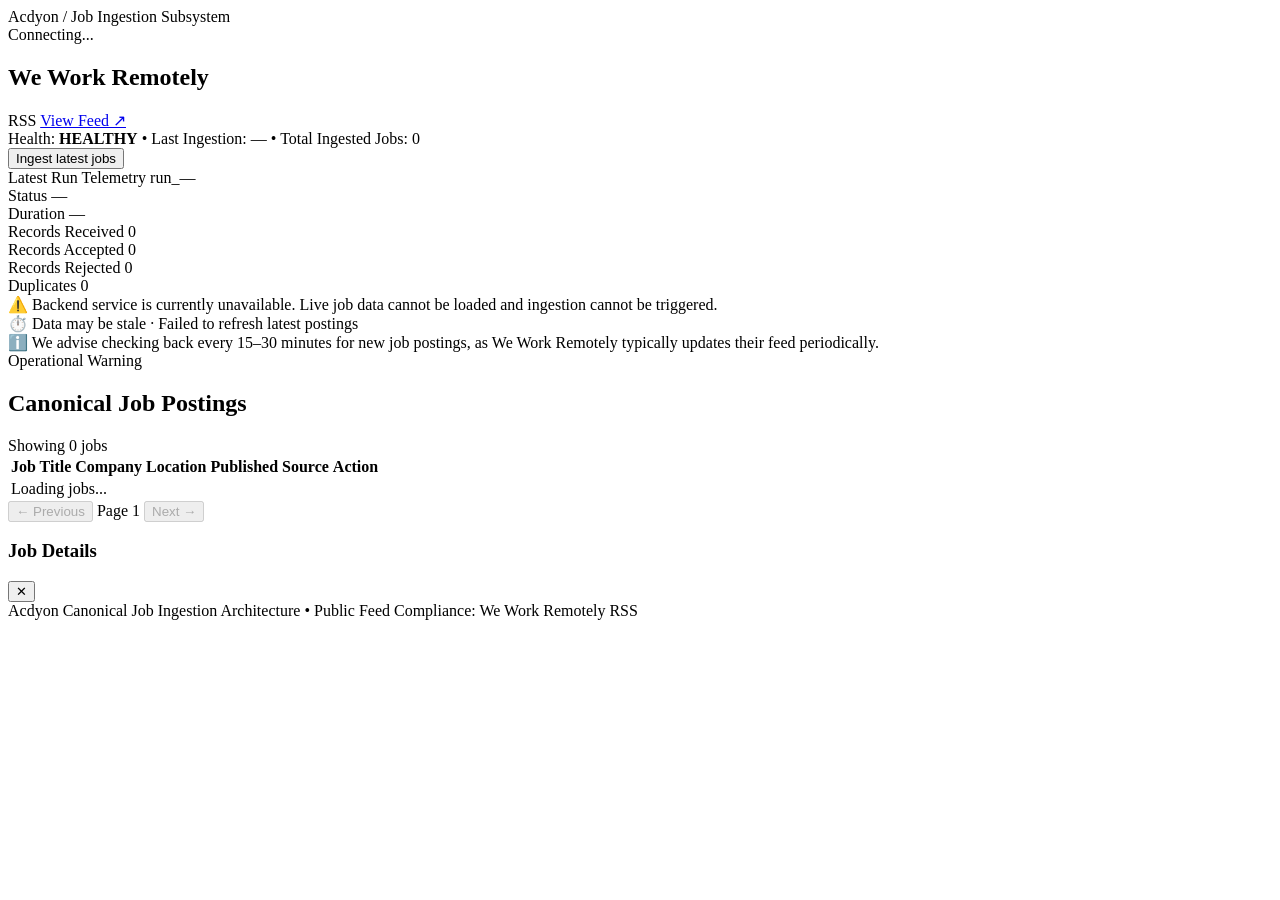
==== src/static/index.html @ c73f2a02 "Add job order randomization on identical sets and frequency advisory banner on 3+ requests/min" ====
<!DOCTYPE html>
<html lang="en">
<head>
  <meta charset="UTF-8">
  <meta name="viewport" content="width=device-width, initial-scale=1.0">
  <title>Acdyon / Job Ingestion Subsystem</title>
  <link rel="stylesheet" href="/styles.css">
  <script src="/config.js"></script>
</head>
<body>
  <div class="app-container">
    <!-- Header / Navigation -->
    <header class="app-header">
      <div class="brand">
        <span class="brand-name">Acdyon</span>
        <span class="brand-divider">/</span>
        <span class="brand-module">Job Ingestion Subsystem</span>
      </div>
      <div class="header-status">
        <span class="status-indicator" id="api-status-dot"></span>
        <span class="status-text" id="api-status-text">Connecting...</span>
      </div>
    </header>

    <main class="app-main">
      <!-- Operational Control & Source Health Panel -->
      <section class="control-panel">
        <div class="source-info">
          <div class="source-title-row">
            <h1 class="source-title">We Work Remotely</h1>
            <span class="source-type">RSS</span>
            <a href="https://weworkremotely.com/remote-jobs.rss" target="_blank" rel="noopener noreferrer" class="feed-link">
              View Feed ↗
            </a>
          </div>
          <div class="source-meta">
            <span class="meta-item">
              Health: <strong id="health-status-value" class="status-healthy">HEALTHY</strong>
            </span>
            <span class="meta-divider">•</span>
            <span class="meta-item">
              Last Ingestion: <span id="health-last-success">—</span>
            </span>
            <span class="meta-divider">•</span>
            <span class="meta-item">
              Total Ingested Jobs: <span id="health-total-jobs">0</span>
            </span>
          </div>
        </div>
        <div class="source-actions">
          <button id="btn-ingest" class="btn btn-primary" onclick="triggerIngestion()">
            Ingest latest jobs
          </button>
        </div>
      </section>

      <!-- Latest Run Telemetry -->
      <section class="telemetry-panel" id="telemetry-panel">
        <div class="telemetry-header">
          <span class="panel-label">Latest Run Telemetry</span>
          <span class="run-id-tag" id="telemetry-run-id">run_—</span>
        </div>
        <div class="telemetry-grid">
          <div class="telemetry-item">
            <span class="telemetry-label">Status</span>
            <span class="telemetry-value" id="telemetry-status">—</span>
          </div>
          <div class="telemetry-item">
            <span class="telemetry-label">Duration</span>
            <span class="telemetry-value" id="telemetry-duration">—</span>
          </div>
          <div class="telemetry-item">
            <span class="telemetry-label">Records Received</span>
            <span class="telemetry-value" id="telemetry-received">0</span>
          </div>
          <div class="telemetry-item">
            <span class="telemetry-label">Records Accepted</span>
            <span class="telemetry-value" id="telemetry-accepted">0</span>
          </div>
          <div class="telemetry-item">
            <span class="telemetry-label">Records Rejected</span>
            <span class="telemetry-value" id="telemetry-rejected">0</span>
          </div>
          <div class="telemetry-item">
            <span class="telemetry-label">Duplicates</span>
            <span class="telemetry-value" id="telemetry-duplicates">0</span>
          </div>
        </div>
      </section>

      <!-- Backend Unavailable Banner (Conditional) -->
      <section class="offline-banner hidden" id="offline-banner">
        <span>⚠️</span>
        <span id="offline-message">Backend service is currently unavailable. Live job data cannot be loaded and ingestion cannot be triggered.</span>
      </section>

      <!-- Stale Data Banner (Conditional) -->
      <section class="stale-banner hidden" id="stale-banner">
        <span>⏱️</span>
        <span id="stale-message">Data may be stale · Failed to refresh latest postings</span>
      </section>

      <!-- Rate Limit & Frequency Advisory Banner (Conditional) -->
      <section class="rate-limit-banner hidden" id="rate-limit-banner">
        <span>ℹ️</span>
        <span id="rate-limit-message">We advise checking back every 15–30 minutes for new job postings, as We Work Remotely typically updates their feed periodically.</span>
      </section>

      <!-- Error Diagnostics Banner (Conditional) -->
      <section class="error-banner hidden" id="error-banner">
        <span class="error-title">Operational Warning</span>
        <p class="error-message" id="error-message"></p>
      </section>

      <!-- Canonical Jobs Listing -->
      <section class="jobs-panel">
        <div class="jobs-panel-header">
          <h2 class="panel-heading">Canonical Job Postings</h2>
          <span class="jobs-count-tag" id="jobs-count-tag">Showing 0 jobs</span>
        </div>

        <div class="table-container">
          <table class="jobs-table">
            <thead>
              <tr>
                <th>Job Title</th>
                <th>Company</th>
                <th>Location</th>
                <th>Published</th>
                <th>Source</th>
                <th class="text-right">Action</th>
              </tr>
            </thead>
            <tbody id="jobs-tbody">
              <tr class="empty-row">
                <td colspan="6" class="text-muted text-center">Loading jobs...</td>
              </tr>
            </tbody>
          </table>
        </div>

        <!-- Pagination Controls -->
        <div class="pagination-bar">
          <button id="btn-prev" class="btn btn-secondary" onclick="prevPage()" disabled>← Previous</button>
          <span class="pagination-info" id="pagination-info">Page 1</span>
          <button id="btn-next" class="btn btn-secondary" onclick="nextPage()" disabled>Next →</button>
        </div>
      </section>
    </main>

    <!-- Detail Drawer Modal -->
    <div class="drawer-backdrop hidden" id="drawer-backdrop" onclick="closeDrawer()">
      <div class="drawer-panel" onclick="event.stopPropagation()">
        <div class="drawer-header">
          <h3 class="drawer-title" id="drawer-job-title">Job Details</h3>
          <button class="btn-close" onclick="closeDrawer()">✕</button>
        </div>
        <div class="drawer-body" id="drawer-body">
          <!-- Populated by JS -->
        </div>
      </div>
    </div>

    <!-- Footer -->
    <footer class="app-footer">
      <span>Acdyon Canonical Job Ingestion Architecture</span>
      <span class="footer-divider">•</span>
      <span>Public Feed Compliance: We Work Remotely RSS</span>
    </footer>
  </div>

  <script src="/app.js"></script>
</body>
</html>
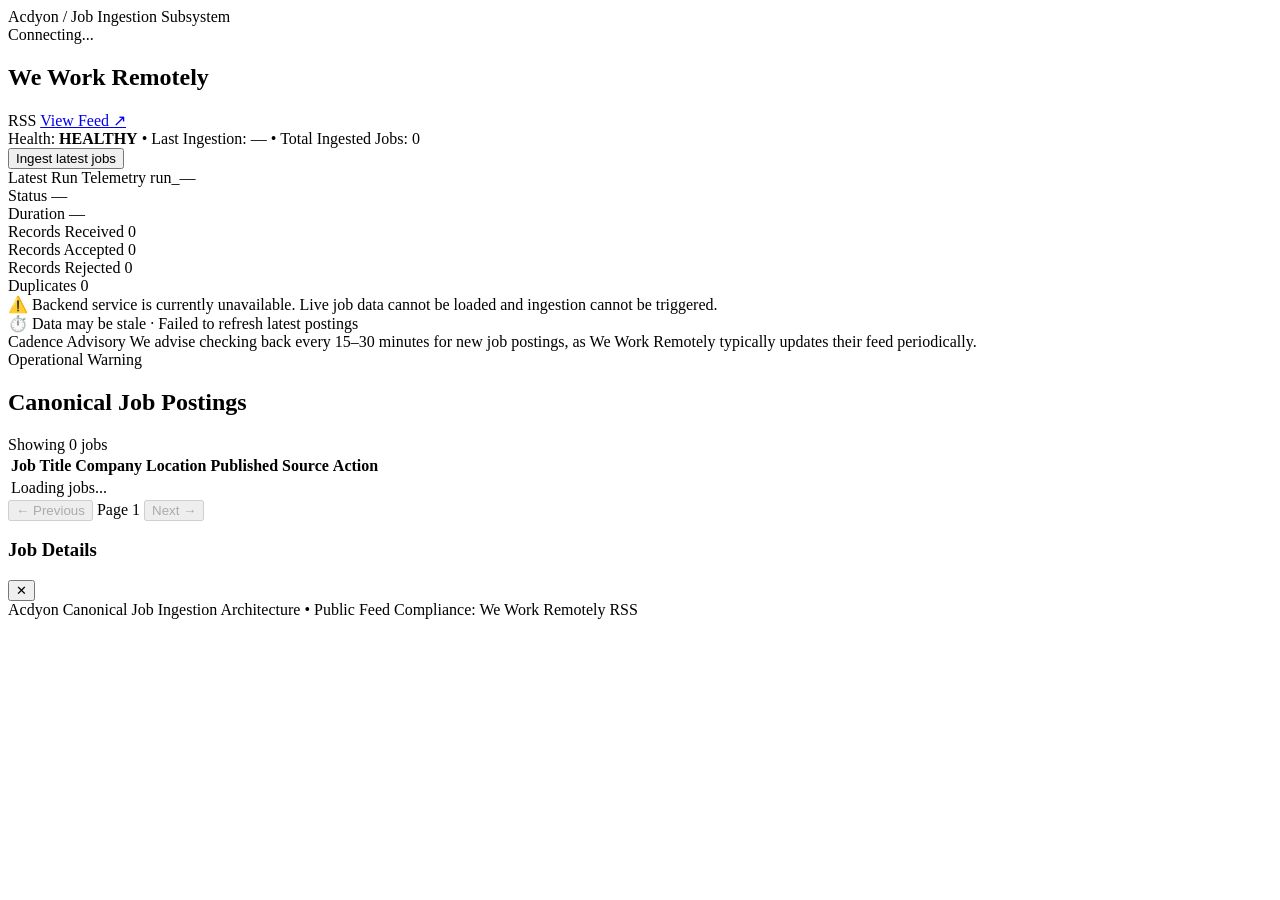
==== commit d5a4b328: "Restyle frequency advisory banner with subtle editorial dark theme" ====
--- a/src/static/index.html
+++ b/src/static/index.html
@@ -102,8 +102,8 @@
 
       <!-- Rate Limit & Frequency Advisory Banner (Conditional) -->
       <section class="rate-limit-banner hidden" id="rate-limit-banner">
-        <span>ℹ️</span>
-        <span id="rate-limit-message">We advise checking back every 15–30 minutes for new job postings, as We Work Remotely typically updates their feed periodically.</span>
+        <span class="rate-limit-tag">Cadence Advisory</span>
+        <span id="rate-limit-message" class="rate-limit-text">We advise checking back every 15–30 minutes for new job postings, as We Work Remotely typically updates their feed periodically.</span>
       </section>
 
       <!-- Error Diagnostics Banner (Conditional) -->
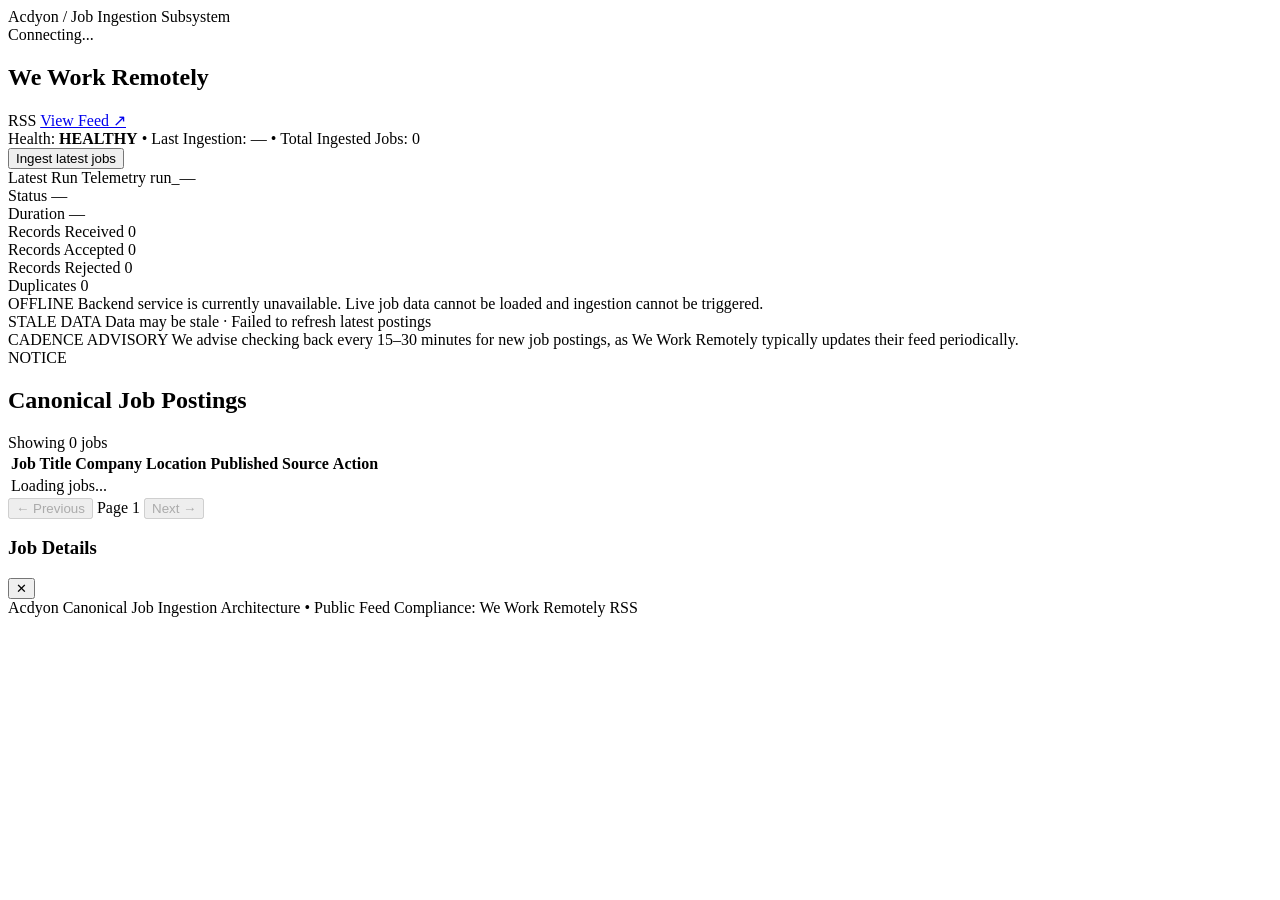
==== commit ebb3e782: "Remove emojis, standardize status tags, and improve error clarity" ====
--- a/src/static/index.html
+++ b/src/static/index.html
@@ -90,26 +90,26 @@
 
       <!-- Backend Unavailable Banner (Conditional) -->
       <section class="offline-banner hidden" id="offline-banner">
-        <span>⚠️</span>
-        <span id="offline-message">Backend service is currently unavailable. Live job data cannot be loaded and ingestion cannot be triggered.</span>
+        <span class="offline-tag">OFFLINE</span>
+        <span id="offline-message" class="banner-text">Backend service is currently unavailable. Live job data cannot be loaded and ingestion cannot be triggered.</span>
       </section>
 
       <!-- Stale Data Banner (Conditional) -->
       <section class="stale-banner hidden" id="stale-banner">
-        <span>⏱️</span>
-        <span id="stale-message">Data may be stale · Failed to refresh latest postings</span>
+        <span class="stale-tag">STALE DATA</span>
+        <span id="stale-message" class="banner-text">Data may be stale · Failed to refresh latest postings</span>
       </section>
 
       <!-- Rate Limit & Frequency Advisory Banner (Conditional) -->
       <section class="rate-limit-banner hidden" id="rate-limit-banner">
-        <span class="rate-limit-tag">Cadence Advisory</span>
-        <span id="rate-limit-message" class="rate-limit-text">We advise checking back every 15–30 minutes for new job postings, as We Work Remotely typically updates their feed periodically.</span>
+        <span class="rate-limit-tag">CADENCE ADVISORY</span>
+        <span id="rate-limit-message" class="banner-text">We advise checking back every 15–30 minutes for new job postings, as We Work Remotely typically updates their feed periodically.</span>
       </section>
 
-      <!-- Error Diagnostics Banner (Conditional) -->
+      <!-- Ingestion Notice Banner (Conditional) -->
       <section class="error-banner hidden" id="error-banner">
-        <span class="error-title">Operational Warning</span>
-        <p class="error-message" id="error-message"></p>
+        <span class="error-tag">NOTICE</span>
+        <span class="banner-text" id="error-message"></span>
       </section>
 
       <!-- Canonical Jobs Listing -->
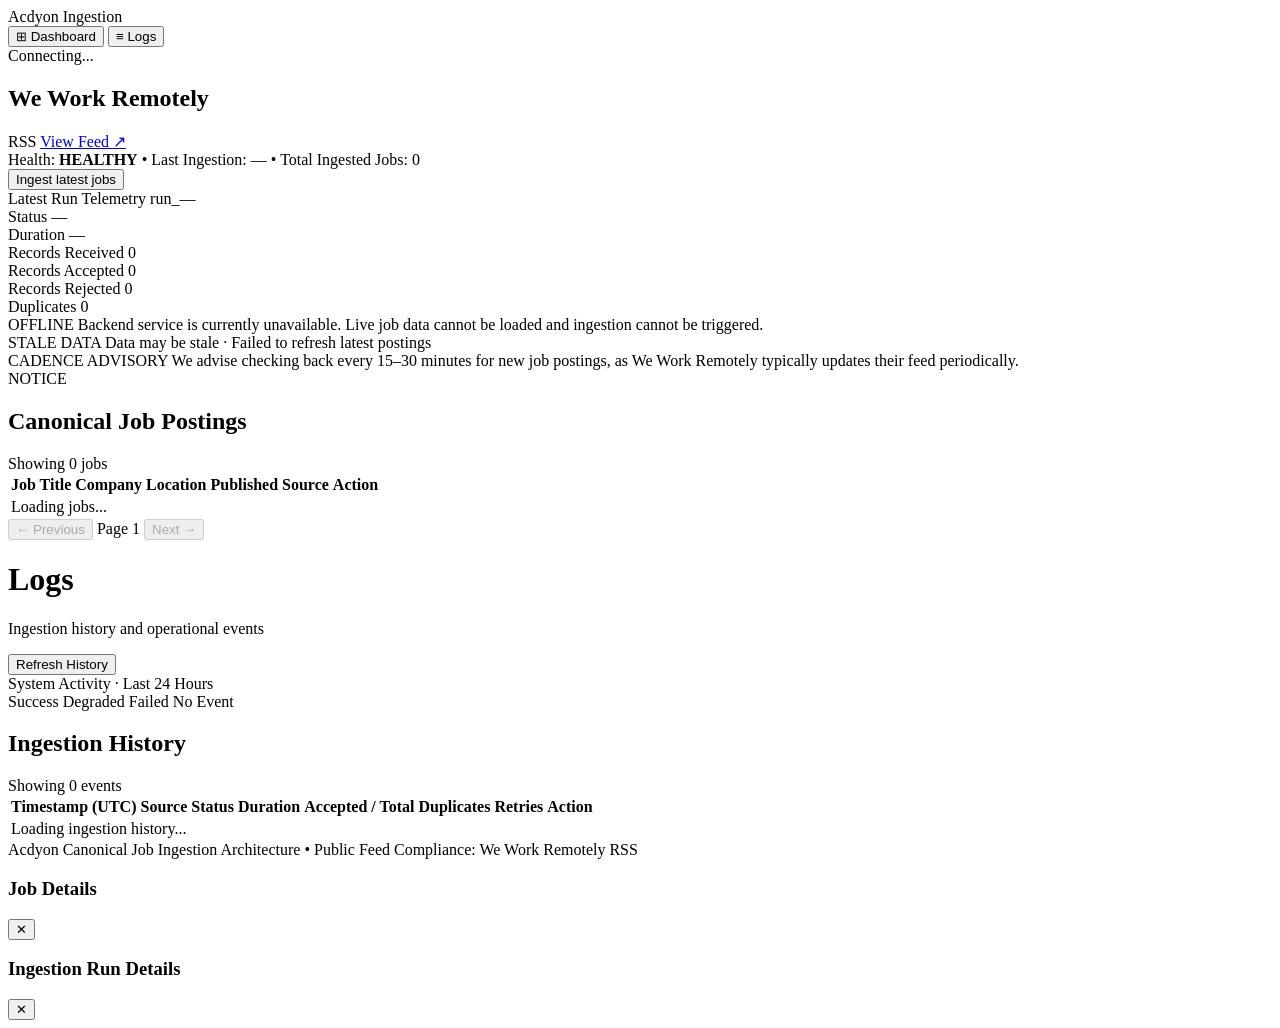
==== commit 5f76a287: "Implement separate Logs view with left sidebar navigation and historical runs endpoint" ====
--- a/src/static/index.html
+++ b/src/static/index.html
@@ -8,165 +8,256 @@
   <script src="/config.js"></script>
 </head>
 <body>
-  <div class="app-container">
-    <!-- Header / Navigation -->
-    <header class="app-header">
-      <div class="brand">
-        <span class="brand-name">Acdyon</span>
-        <span class="brand-divider">/</span>
-        <span class="brand-module">Job Ingestion Subsystem</span>
-      </div>
-      <div class="header-status">
-        <span class="status-indicator" id="api-status-dot"></span>
-        <span class="status-text" id="api-status-text">Connecting...</span>
-      </div>
-    </header>
-
-    <main class="app-main">
-      <!-- Operational Control & Source Health Panel -->
-      <section class="control-panel">
-        <div class="source-info">
-          <div class="source-title-row">
-            <h1 class="source-title">We Work Remotely</h1>
-            <span class="source-type">RSS</span>
-            <a href="https://weworkremotely.com/remote-jobs.rss" target="_blank" rel="noopener noreferrer" class="feed-link">
-              View Feed ↗
-            </a>
-          </div>
-          <div class="source-meta">
-            <span class="meta-item">
-              Health: <strong id="health-status-value" class="status-healthy">HEALTHY</strong>
-            </span>
-            <span class="meta-divider">•</span>
-            <span class="meta-item">
-              Last Ingestion: <span id="health-last-success">—</span>
-            </span>
-            <span class="meta-divider">•</span>
-            <span class="meta-item">
-              Total Ingested Jobs: <span id="health-total-jobs">0</span>
-            </span>
-          </div>
+  <div class="app-layout">
+    <!-- Left Sidebar Navigation -->
+    <aside class="app-sidebar" aria-label="Main Navigation">
+      <div class="sidebar-top">
+        <div class="sidebar-brand">
+          <span class="brand-name">Acdyon</span>
+          <span class="brand-sub">Ingestion</span>
         </div>
-        <div class="source-actions">
-          <button id="btn-ingest" class="btn btn-primary" onclick="triggerIngestion()">
-            Ingest latest jobs
+
+        <nav class="sidebar-nav">
+          <button class="nav-item active" id="nav-btn-dashboard" onclick="switchView('dashboard')">
+            <span class="nav-icon">⊞</span>
+            <span class="nav-label">Dashboard</span>
           </button>
+          <button class="nav-item" id="nav-btn-logs" onclick="switchView('logs')">
+            <span class="nav-icon">≡</span>
+            <span class="nav-label">Logs</span>
+          </button>
+        </nav>
+      </div>
+
+      <div class="sidebar-footer">
+        <div class="header-status">
+          <span class="status-indicator" id="api-status-dot"></span>
+          <span class="status-text" id="api-status-text">Connecting...</span>
         </div>
-      </section>
-
-      <!-- Latest Run Telemetry -->
-      <section class="telemetry-panel" id="telemetry-panel">
-        <div class="telemetry-header">
-          <span class="panel-label">Latest Run Telemetry</span>
-          <span class="run-id-tag" id="telemetry-run-id">run_—</span>
+      </div>
+    </aside>
+
+    <!-- Main Content Area -->
+    <div class="app-content-wrapper">
+      <!-- 1. PRIMARY DASHBOARD VIEW -->
+      <main class="app-main content-view" id="view-dashboard">
+        <!-- Operational Control & Source Health Panel -->
+        <section class="control-panel">
+          <div class="source-info">
+            <div class="source-title-row">
+              <h1 class="source-title">We Work Remotely</h1>
+              <span class="source-type">RSS</span>
+              <a href="https://weworkremotely.com/remote-jobs.rss" target="_blank" rel="noopener noreferrer" class="feed-link">
+                View Feed ↗
+              </a>
+            </div>
+            <div class="source-meta">
+              <span class="meta-item">
+                Health: <strong id="health-status-value" class="status-healthy">HEALTHY</strong>
+              </span>
+              <span class="meta-divider">•</span>
+              <span class="meta-item">
+                Last Ingestion: <span id="health-last-success">—</span>
+              </span>
+              <span class="meta-divider">•</span>
+              <span class="meta-item">
+                Total Ingested Jobs: <span id="health-total-jobs">0</span>
+              </span>
+            </div>
+          </div>
+          <div class="source-actions">
+            <button id="btn-ingest" class="btn btn-primary" onclick="triggerIngestion()">
+              Ingest latest jobs
+            </button>
+          </div>
+        </section>
+
+        <!-- Latest Run Telemetry -->
+        <section class="telemetry-panel" id="telemetry-panel">
+          <div class="telemetry-header">
+            <span class="panel-label">Latest Run Telemetry</span>
+            <span class="run-id-tag" id="telemetry-run-id">run_—</span>
+          </div>
+          <div class="telemetry-grid">
+            <div class="telemetry-item">
+              <span class="telemetry-label">Status</span>
+              <span class="telemetry-value" id="telemetry-status">—</span>
+            </div>
+            <div class="telemetry-item">
+              <span class="telemetry-label">Duration</span>
+              <span class="telemetry-value" id="telemetry-duration">—</span>
+            </div>
+            <div class="telemetry-item">
+              <span class="telemetry-label">Records Received</span>
+              <span class="telemetry-value" id="telemetry-received">0</span>
+            </div>
+            <div class="telemetry-item">
+              <span class="telemetry-label">Records Accepted</span>
+              <span class="telemetry-value" id="telemetry-accepted">0</span>
+            </div>
+            <div class="telemetry-item">
+              <span class="telemetry-label">Records Rejected</span>
+              <span class="telemetry-value" id="telemetry-rejected">0</span>
+            </div>
+            <div class="telemetry-item">
+              <span class="telemetry-label">Duplicates</span>
+              <span class="telemetry-value" id="telemetry-duplicates">0</span>
+            </div>
+          </div>
+        </section>
+
+        <!-- Backend Unavailable Banner (Conditional) -->
+        <section class="offline-banner hidden" id="offline-banner">
+          <span class="offline-tag">OFFLINE</span>
+          <span id="offline-message" class="banner-text">Backend service is currently unavailable. Live job data cannot be loaded and ingestion cannot be triggered.</span>
+        </section>
+
+        <!-- Stale Data Banner (Conditional) -->
+        <section class="stale-banner hidden" id="stale-banner">
+          <span class="stale-tag">STALE DATA</span>
+          <span id="stale-message" class="banner-text">Data may be stale · Failed to refresh latest postings</span>
+        </section>
+
+        <!-- Rate Limit & Frequency Advisory Banner (Conditional) -->
+        <section class="rate-limit-banner hidden" id="rate-limit-banner">
+          <span class="rate-limit-tag">CADENCE ADVISORY</span>
+          <span id="rate-limit-message" class="banner-text">We advise checking back every 15–30 minutes for new job postings, as We Work Remotely typically updates their feed periodically.</span>
+        </section>
+
+        <!-- Ingestion Notice Banner (Conditional) -->
+        <section class="error-banner hidden" id="error-banner">
+          <span class="error-tag">NOTICE</span>
+          <span class="banner-text" id="error-message"></span>
+        </section>
+
+        <!-- Canonical Jobs Listing -->
+        <section class="jobs-panel">
+          <div class="jobs-panel-header">
+            <h2 class="panel-heading">Canonical Job Postings</h2>
+            <span class="jobs-count-tag" id="jobs-count-tag">Showing 0 jobs</span>
+          </div>
+
+          <div class="table-container">
+            <table class="jobs-table">
+              <thead>
+                <tr>
+                  <th>Job Title</th>
+                  <th>Company</th>
+                  <th>Location</th>
+                  <th>Published</th>
+                  <th>Source</th>
+                  <th class="text-right">Action</th>
+                </tr>
+              </thead>
+              <tbody id="jobs-tbody">
+                <tr class="empty-row">
+                  <td colspan="6" class="text-muted text-center">Loading jobs...</td>
+                </tr>
+              </tbody>
+            </table>
+          </div>
+
+          <!-- Pagination Controls -->
+          <div class="pagination-bar">
+            <button id="btn-prev" class="btn btn-secondary" onclick="prevPage()" disabled>← Previous</button>
+            <span class="pagination-info" id="pagination-info">Page 1</span>
+            <button id="btn-next" class="btn btn-secondary" onclick="nextPage()" disabled>Next →</button>
+          </div>
+        </section>
+      </main>
+
+      <!-- 2. SEPARATE LOGS VIEW -->
+      <main class="app-main content-view hidden" id="view-logs">
+        <div class="logs-header-row">
+          <div>
+            <h1 class="view-title">Logs</h1>
+            <p class="view-subtitle">Ingestion history and operational events</p>
+          </div>
+          <div>
+            <button class="btn btn-secondary" onclick="loadLogs(true)">Refresh History</button>
+          </div>
         </div>
-        <div class="telemetry-grid">
-          <div class="telemetry-item">
-            <span class="telemetry-label">Status</span>
-            <span class="telemetry-value" id="telemetry-status">—</span>
-          </div>
-          <div class="telemetry-item">
-            <span class="telemetry-label">Duration</span>
-            <span class="telemetry-value" id="telemetry-duration">—</span>
-          </div>
-          <div class="telemetry-item">
-            <span class="telemetry-label">Records Received</span>
-            <span class="telemetry-value" id="telemetry-received">0</span>
-          </div>
-          <div class="telemetry-item">
-            <span class="telemetry-label">Records Accepted</span>
-            <span class="telemetry-value" id="telemetry-accepted">0</span>
-          </div>
-          <div class="telemetry-item">
-            <span class="telemetry-label">Records Rejected</span>
-            <span class="telemetry-value" id="telemetry-rejected">0</span>
-          </div>
-          <div class="telemetry-item">
-            <span class="telemetry-label">Duplicates</span>
-            <span class="telemetry-value" id="telemetry-duplicates">0</span>
-          </div>
-        </div>
-      </section>
-
-      <!-- Backend Unavailable Banner (Conditional) -->
-      <section class="offline-banner hidden" id="offline-banner">
-        <span class="offline-tag">OFFLINE</span>
-        <span id="offline-message" class="banner-text">Backend service is currently unavailable. Live job data cannot be loaded and ingestion cannot be triggered.</span>
-      </section>
-
-      <!-- Stale Data Banner (Conditional) -->
-      <section class="stale-banner hidden" id="stale-banner">
-        <span class="stale-tag">STALE DATA</span>
-        <span id="stale-message" class="banner-text">Data may be stale · Failed to refresh latest postings</span>
-      </section>
-
-      <!-- Rate Limit & Frequency Advisory Banner (Conditional) -->
-      <section class="rate-limit-banner hidden" id="rate-limit-banner">
-        <span class="rate-limit-tag">CADENCE ADVISORY</span>
-        <span id="rate-limit-message" class="banner-text">We advise checking back every 15–30 minutes for new job postings, as We Work Remotely typically updates their feed periodically.</span>
-      </section>
-
-      <!-- Ingestion Notice Banner (Conditional) -->
-      <section class="error-banner hidden" id="error-banner">
-        <span class="error-tag">NOTICE</span>
-        <span class="banner-text" id="error-message"></span>
-      </section>
-
-      <!-- Canonical Jobs Listing -->
-      <section class="jobs-panel">
-        <div class="jobs-panel-header">
-          <h2 class="panel-heading">Canonical Job Postings</h2>
-          <span class="jobs-count-tag" id="jobs-count-tag">Showing 0 jobs</span>
-        </div>
-
-        <div class="table-container">
-          <table class="jobs-table">
-            <thead>
-              <tr>
-                <th>Job Title</th>
-                <th>Company</th>
-                <th>Location</th>
-                <th>Published</th>
-                <th>Source</th>
-                <th class="text-right">Action</th>
-              </tr>
-            </thead>
-            <tbody id="jobs-tbody">
-              <tr class="empty-row">
-                <td colspan="6" class="text-muted text-center">Loading jobs...</td>
-              </tr>
-            </tbody>
-          </table>
-        </div>
-
-        <!-- Pagination Controls -->
-        <div class="pagination-bar">
-          <button id="btn-prev" class="btn btn-secondary" onclick="prevPage()" disabled>← Previous</button>
-          <span class="pagination-info" id="pagination-info">Page 1</span>
-          <button id="btn-next" class="btn btn-secondary" onclick="nextPage()" disabled>Next →</button>
-        </div>
-      </section>
-    </main>
-
-    <!-- Detail Drawer Modal -->
-    <div class="drawer-backdrop hidden" id="drawer-backdrop" onclick="closeDrawer()">
-      <div class="drawer-panel" onclick="event.stopPropagation()">
-        <div class="drawer-header">
-          <h3 class="drawer-title" id="drawer-job-title">Job Details</h3>
-          <button class="btn-close" onclick="closeDrawer()">✕</button>
-        </div>
-        <div class="drawer-body" id="drawer-body">
-          <!-- Populated by JS -->
-        </div>
-      </div>
+
+        <!-- Status History Timeline -->
+        <section class="logs-timeline-panel">
+          <div class="timeline-header">
+            <span class="panel-label">System Activity · Last 24 Hours</span>
+            <div class="timeline-legend">
+              <span class="legend-item"><span class="legend-dot dot-success"></span> Success</span>
+              <span class="legend-item"><span class="legend-dot dot-partial"></span> Degraded</span>
+              <span class="legend-item"><span class="legend-dot dot-failed"></span> Failed</span>
+              <span class="legend-item"><span class="legend-dot dot-empty"></span> No Event</span>
+            </div>
+          </div>
+          <div class="timeline-bar-container" id="logs-timeline-bar" aria-label="System Activity Timeline">
+            <!-- 24 hourly buckets populated by JS -->
+          </div>
+        </section>
+
+        <!-- Log Event List Table -->
+        <section class="jobs-panel">
+          <div class="jobs-panel-header">
+            <h2 class="panel-heading">Ingestion History</h2>
+            <span class="jobs-count-tag" id="logs-count-tag">Showing 0 events</span>
+          </div>
+
+          <div class="table-container">
+            <table class="jobs-table">
+              <thead>
+                <tr>
+                  <th>Timestamp (UTC)</th>
+                  <th>Source</th>
+                  <th>Status</th>
+                  <th>Duration</th>
+                  <th>Accepted / Total</th>
+                  <th>Duplicates</th>
+                  <th>Retries</th>
+                  <th class="text-right">Action</th>
+                </tr>
+              </thead>
+              <tbody id="logs-tbody">
+                <tr class="empty-row">
+                  <td colspan="8" class="text-muted text-center">Loading ingestion history...</td>
+                </tr>
+              </tbody>
+            </table>
+          </div>
+        </section>
+      </main>
+
+      <!-- Footer -->
+      <footer class="app-footer">
+        <span>Acdyon Canonical Job Ingestion Architecture</span>
+        <span class="footer-divider">•</span>
+        <span>Public Feed Compliance: We Work Remotely RSS</span>
+      </footer>
     </div>
-
-    <!-- Footer -->
-    <footer class="app-footer">
-      <span>Acdyon Canonical Job Ingestion Architecture</span>
-      <span class="footer-divider">•</span>
-      <span>Public Feed Compliance: We Work Remotely RSS</span>
-    </footer>
+  </div>
+
+  <!-- Job Detail Drawer Modal -->
+  <div class="drawer-backdrop hidden" id="drawer-backdrop" onclick="closeDrawer()">
+    <div class="drawer-panel" onclick="event.stopPropagation()">
+      <div class="drawer-header">
+        <h3 class="drawer-title" id="drawer-job-title">Job Details</h3>
+        <button class="btn-close" onclick="closeDrawer()">✕</button>
+      </div>
+      <div class="drawer-body" id="drawer-body">
+        <!-- Populated by JS -->
+      </div>
+    </div>
+  </div>
+
+  <!-- Log Event Detail Drawer Modal -->
+  <div class="drawer-backdrop hidden" id="log-drawer-backdrop" onclick="closeLogDrawer()">
+    <div class="drawer-panel" onclick="event.stopPropagation()">
+      <div class="drawer-header">
+        <h3 class="drawer-title" id="log-drawer-title">Ingestion Run Details</h3>
+        <button class="btn-close" onclick="closeLogDrawer()">✕</button>
+      </div>
+      <div class="drawer-body" id="log-drawer-body">
+        <!-- Populated by JS -->
+      </div>
+    </div>
   </div>
 
   <script src="/app.js"></script>
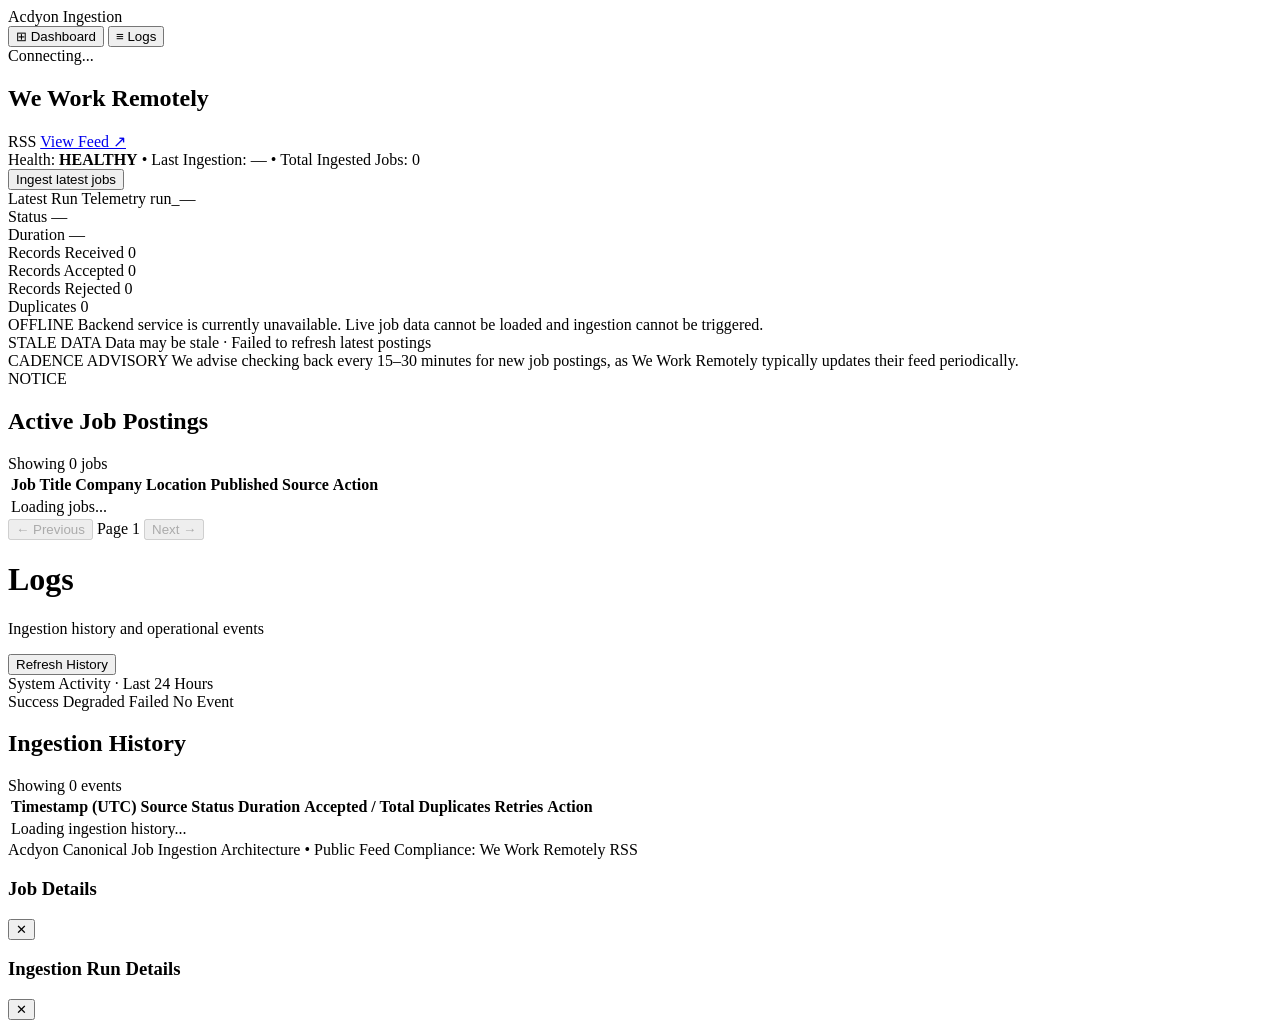
==== commit 327d6518: "Update job count to exact total, add range counter, and rename section to Active Job Postings" ====
--- a/src/static/index.html
+++ b/src/static/index.html
@@ -130,10 +130,10 @@
           <span class="banner-text" id="error-message"></span>
         </section>
 
-        <!-- Canonical Jobs Listing -->
+        <!-- Active Job Postings Listing -->
         <section class="jobs-panel">
           <div class="jobs-panel-header">
-            <h2 class="panel-heading">Canonical Job Postings</h2>
+            <h2 class="panel-heading">Active Job Postings</h2>
             <span class="jobs-count-tag" id="jobs-count-tag">Showing 0 jobs</span>
           </div>
 
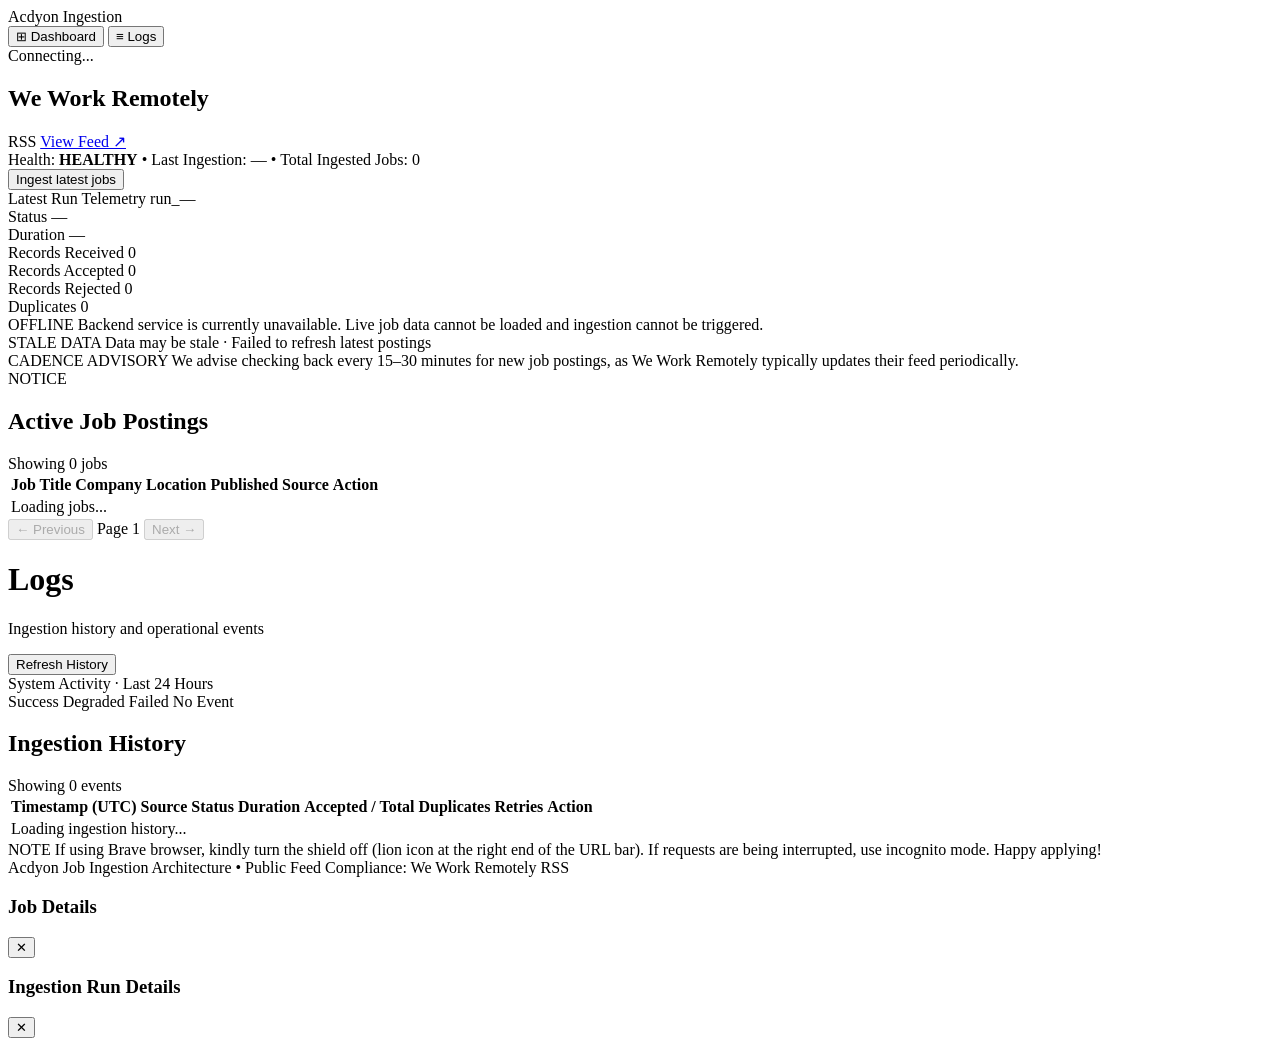
==== commit 12268d7c: "Add persistent Brave browser and incognito advisory note above footer" ====
--- a/src/static/index.html
+++ b/src/static/index.html
@@ -4,8 +4,8 @@
   <meta charset="UTF-8">
   <meta name="viewport" content="width=device-width, initial-scale=1.0">
   <title>Acdyon / Job Ingestion Subsystem</title>
-  <link rel="stylesheet" href="/styles.css">
-  <script src="/config.js"></script>
+  <link rel="stylesheet" href="/styles.css?v=3">
+  <script src="/config.js?v=3"></script>
 </head>
 <body>
   <div class="app-layout">
@@ -225,9 +225,15 @@
         </section>
       </main>
 
+      <!-- Persistent Browser Advisory Note -->
+      <section class="browser-notice-card" aria-label="Browser Compatibility Note">
+        <span class="notice-tag">NOTE</span>
+        <span class="notice-text">If using Brave browser, kindly turn the shield off (lion icon at the right end of the URL bar). If requests are being interrupted, use incognito mode. Happy applying!</span>
+      </section>
+
       <!-- Footer -->
       <footer class="app-footer">
-        <span>Acdyon Canonical Job Ingestion Architecture</span>
+        <span>Acdyon Job Ingestion Architecture</span>
         <span class="footer-divider">•</span>
         <span>Public Feed Compliance: We Work Remotely RSS</span>
       </footer>
@@ -260,6 +266,6 @@
     </div>
   </div>
 
-  <script src="/app.js"></script>
+  <script src="/app.js?v=3"></script>
 </body>
 </html>
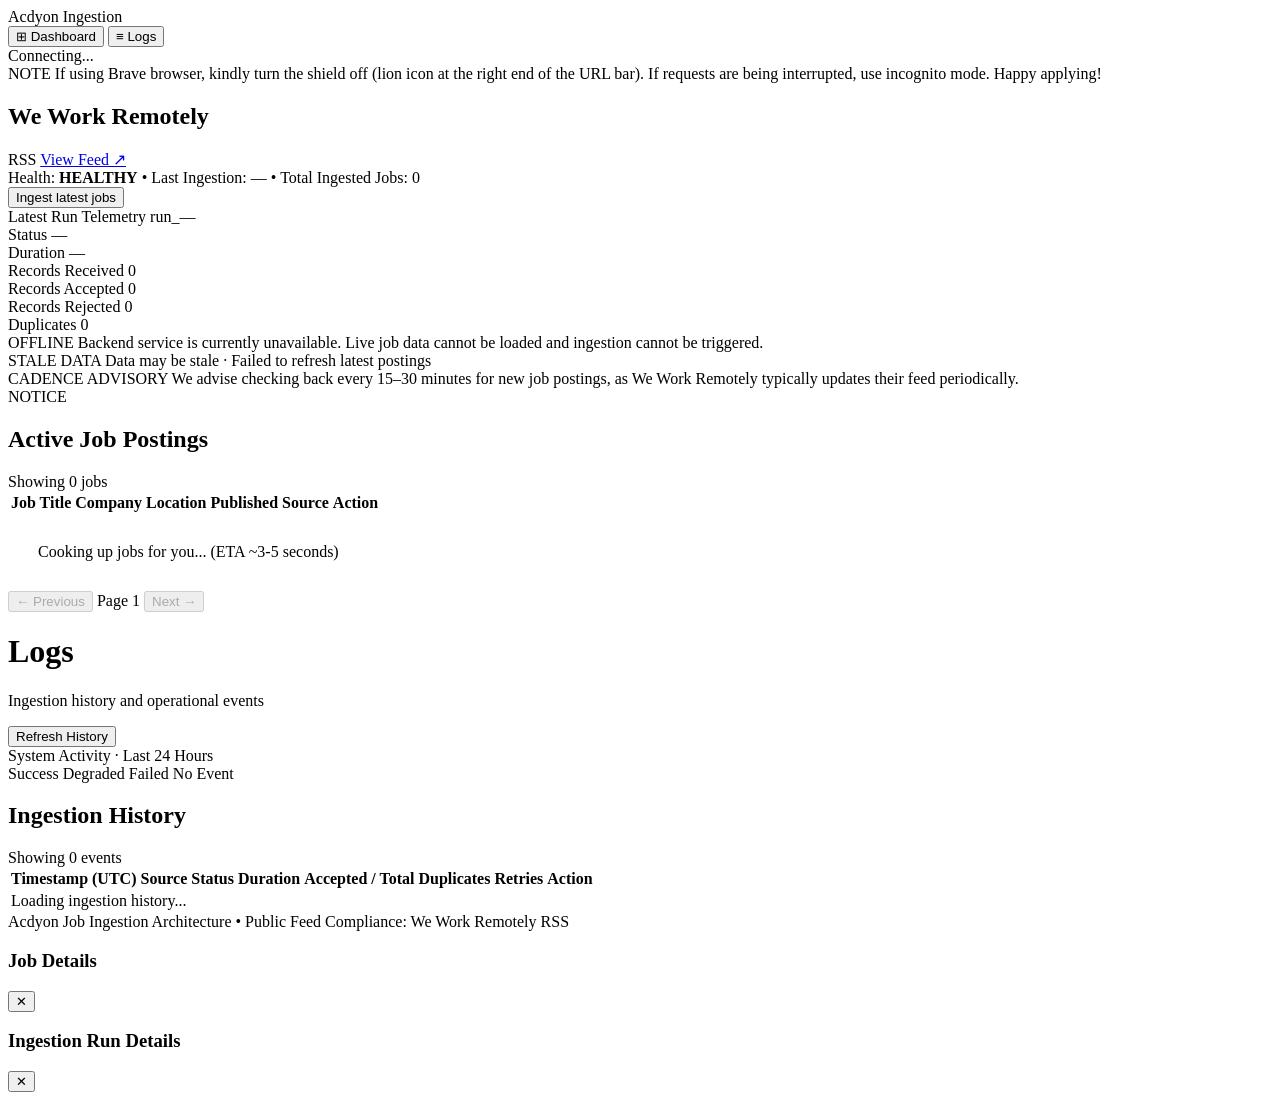
==== commit 9d9a397f: "Move browser advisory notice to top, show discrete timeline event slots, and friendly cooking up job" ====
--- a/src/static/index.html
+++ b/src/static/index.html
@@ -39,6 +39,12 @@
 
     <!-- Main Content Area -->
     <div class="app-content-wrapper">
+      <!-- Persistent Browser Advisory Note (At Top) -->
+      <section class="browser-notice-card" aria-label="Browser Compatibility Note">
+        <span class="notice-tag">NOTE</span>
+        <span class="notice-text">If using Brave browser, kindly turn the shield off (lion icon at the right end of the URL bar). If requests are being interrupted, use incognito mode. Happy applying!</span>
+      </section>
+
       <!-- 1. PRIMARY DASHBOARD VIEW -->
       <main class="app-main content-view" id="view-dashboard">
         <!-- Operational Control & Source Health Panel -->
@@ -151,7 +157,7 @@
               </thead>
               <tbody id="jobs-tbody">
                 <tr class="empty-row">
-                  <td colspan="6" class="text-muted text-center">Loading jobs...</td>
+                  <td colspan="6" class="text-muted text-center" style="padding: 28px;">Cooking up jobs for you... (ETA ~3-5 seconds)</td>
                 </tr>
               </tbody>
             </table>
@@ -225,12 +231,6 @@
         </section>
       </main>
 
-      <!-- Persistent Browser Advisory Note -->
-      <section class="browser-notice-card" aria-label="Browser Compatibility Note">
-        <span class="notice-tag">NOTE</span>
-        <span class="notice-text">If using Brave browser, kindly turn the shield off (lion icon at the right end of the URL bar). If requests are being interrupted, use incognito mode. Happy applying!</span>
-      </section>
-
       <!-- Footer -->
       <footer class="app-footer">
         <span>Acdyon Job Ingestion Architecture</span>
